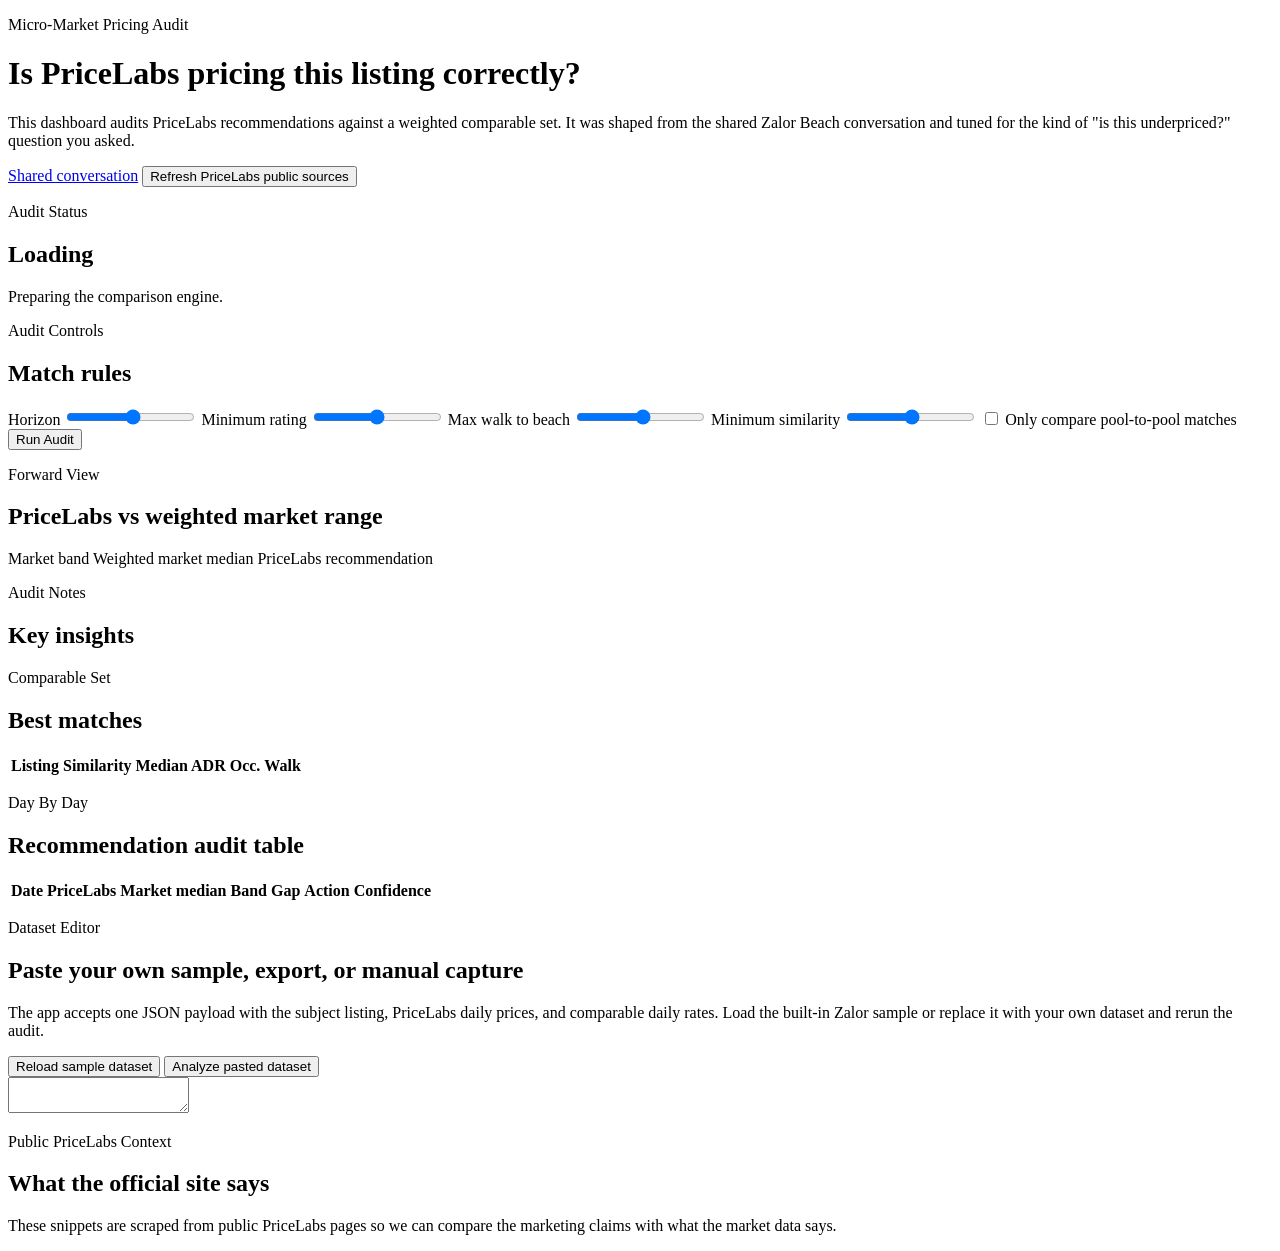
==== public/index.html @ 7a5410b6 "Initial PriceLabs audit app" ====
<!doctype html>
<html lang="en">
<head>
  <meta charset="utf-8">
  <meta name="viewport" content="width=device-width, initial-scale=1">
  <title>PriceLabs Audit</title>
  <link rel="stylesheet" href="/styles.css">
</head>
<body>
  <div class="shell">
    <header class="hero">
      <div class="hero-copy">
        <p class="eyebrow">Micro-Market Pricing Audit</p>
        <h1>Is PriceLabs pricing this listing correctly?</h1>
        <p class="lede">
          This dashboard audits PriceLabs recommendations against a weighted comparable set. It was shaped from the shared Zalor Beach conversation and tuned for the kind of "is this underpriced?" question you asked.
        </p>
        <div class="hero-links">
          <a class="chip-link" href="https://chatgpt.com/share/69c77a7a-6970-8320-b81b-bb10f728dce4" target="_blank" rel="noreferrer">Shared conversation</a>
          <button id="refresh-sources" class="ghost-button" type="button">Refresh PriceLabs public sources</button>
        </div>
      </div>
      <div class="hero-badge">
        <p class="badge-label">Audit Status</p>
        <h2 id="status-title">Loading</h2>
        <p id="status-headline">Preparing the comparison engine.</p>
      </div>
    </header>

    <main class="layout">
      <aside class="controls panel">
        <div class="panel-head">
          <p class="eyebrow">Audit Controls</p>
          <h2>Match rules</h2>
        </div>

        <label class="control">
          <span>Horizon</span>
          <input id="horizonDays" type="range" min="7" max="30" step="1">
          <strong id="horizonDaysValue"></strong>
        </label>

        <label class="control">
          <span>Minimum rating</span>
          <input id="minimumRating" type="range" min="4" max="5" step="0.05">
          <strong id="minimumRatingValue"></strong>
        </label>

        <label class="control">
          <span>Max walk to beach</span>
          <input id="maxWalkMinutes" type="range" min="5" max="30" step="1">
          <strong id="maxWalkMinutesValue"></strong>
        </label>

        <label class="control">
          <span>Minimum similarity</span>
          <input id="minSimilarity" type="range" min="0.3" max="0.95" step="0.01">
          <strong id="minSimilarityValue"></strong>
        </label>

        <label class="toggle">
          <input id="strictPoolMatch" type="checkbox">
          <span>Only compare pool-to-pool matches</span>
        </label>

        <button id="run-analysis" class="primary-button" type="button">Run Audit</button>

        <div class="subject-card" id="subject-card"></div>
      </aside>

      <section class="content">
        <section class="summary-grid" id="summary-grid"></section>

        <section class="panel chart-panel">
          <div class="panel-head">
            <p class="eyebrow">Forward View</p>
            <h2>PriceLabs vs weighted market range</h2>
          </div>
          <div id="chart-host" class="chart-host"></div>
          <div class="legend">
            <span><i class="legend-band"></i>Market band</span>
            <span><i class="legend-market"></i>Weighted market median</span>
            <span><i class="legend-pricelabs"></i>PriceLabs recommendation</span>
          </div>
        </section>

        <section class="dual-grid">
          <section class="panel">
            <div class="panel-head">
              <p class="eyebrow">Audit Notes</p>
              <h2>Key insights</h2>
            </div>
            <ul id="insights-list" class="insights-list"></ul>
          </section>

          <section class="panel">
            <div class="panel-head">
              <p class="eyebrow">Comparable Set</p>
              <h2>Best matches</h2>
            </div>
            <div class="table-wrap">
              <table>
                <thead>
                  <tr>
                    <th>Listing</th>
                    <th>Similarity</th>
                    <th>Median ADR</th>
                    <th>Occ.</th>
                    <th>Walk</th>
                  </tr>
                </thead>
                <tbody id="comparables-body"></tbody>
              </table>
            </div>
          </section>
        </section>

        <section class="panel">
          <div class="panel-head">
            <p class="eyebrow">Day By Day</p>
            <h2>Recommendation audit table</h2>
          </div>
          <div class="table-wrap">
            <table>
              <thead>
                <tr>
                  <th>Date</th>
                  <th>PriceLabs</th>
                  <th>Market median</th>
                  <th>Band</th>
                  <th>Gap</th>
                  <th>Action</th>
                  <th>Confidence</th>
                </tr>
              </thead>
              <tbody id="daily-body"></tbody>
            </table>
          </div>
        </section>

        <section class="panel">
          <div class="panel-head">
            <p class="eyebrow">Dataset Editor</p>
            <h2>Paste your own sample, export, or manual capture</h2>
          </div>
          <p class="panel-copy">
            The app accepts one JSON payload with the subject listing, PriceLabs daily prices, and comparable daily rates. Load the built-in Zalor sample or replace it with your own dataset and rerun the audit.
          </p>
          <div class="editor-actions">
            <button id="load-sample" class="ghost-button" type="button">Reload sample dataset</button>
            <button id="apply-dataset" class="primary-button" type="button">Analyze pasted dataset</button>
          </div>
          <textarea id="dataset-editor" spellcheck="false"></textarea>
        </section>

        <section class="panel">
          <div class="panel-head">
            <p class="eyebrow">Public PriceLabs Context</p>
            <h2>What the official site says</h2>
          </div>
          <p class="panel-copy">
            These snippets are scraped from public PriceLabs pages so we can compare the marketing claims with what the market data says.
          </p>
          <div id="sources-list" class="sources-list"></div>
        </section>
      </section>
    </main>
  </div>

  <template id="metric-card-template">
    <article class="metric-card">
      <p class="metric-label"></p>
      <h3 class="metric-value"></h3>
      <p class="metric-footnote"></p>
    </article>
  </template>

  <script src="/app.js"></script>
</body>
</html>
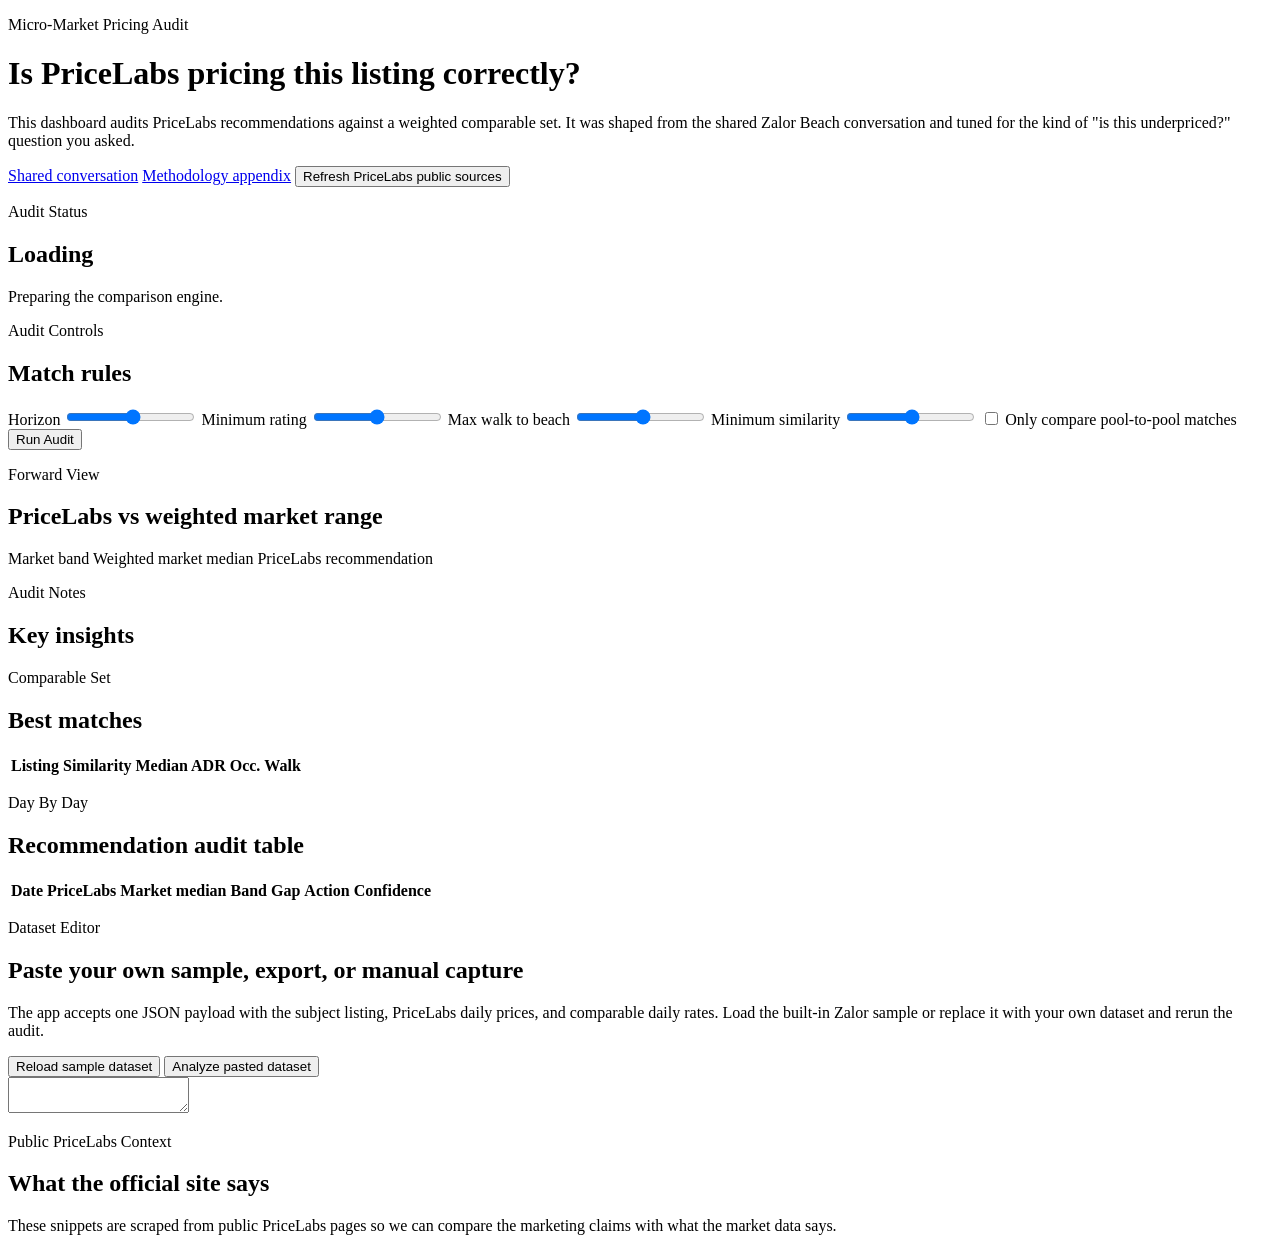
==== commit c1b84f88: "Add methodology appendix page" ====
--- a/public/index.html
+++ b/public/index.html
@@ -17,6 +17,7 @@
         </p>
         <div class="hero-links">
           <a class="chip-link" href="https://chatgpt.com/share/69c77a7a-6970-8320-b81b-bb10f728dce4" target="_blank" rel="noreferrer">Shared conversation</a>
+          <a class="chip-link" href="/appendix.html">Methodology appendix</a>
           <button id="refresh-sources" class="ghost-button" type="button">Refresh PriceLabs public sources</button>
         </div>
       </div>
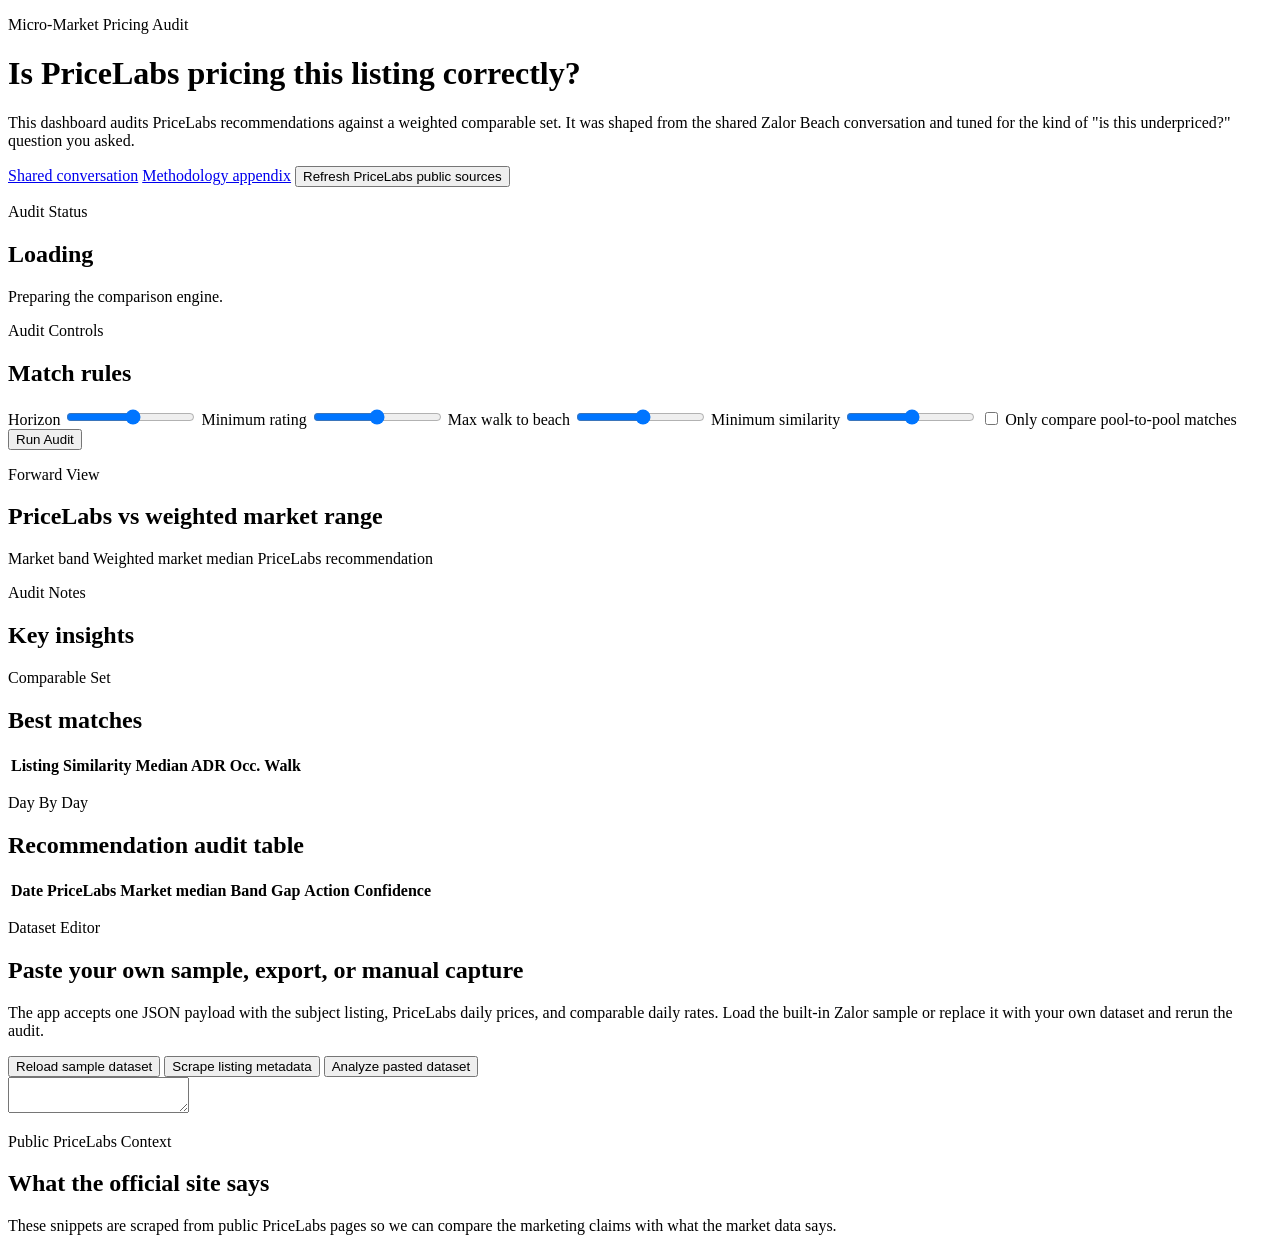
==== commit c9702cd4: "Add Airbnb scrape UI and backend support" ====
--- a/public/index.html
+++ b/public/index.html
@@ -149,6 +149,7 @@
           </p>
           <div class="editor-actions">
             <button id="load-sample" class="ghost-button" type="button">Reload sample dataset</button>
+            <button id="scrape-listing" class="ghost-button" type="button">Scrape listing metadata</button>
             <button id="apply-dataset" class="primary-button" type="button">Analyze pasted dataset</button>
           </div>
           <textarea id="dataset-editor" spellcheck="false"></textarea>
